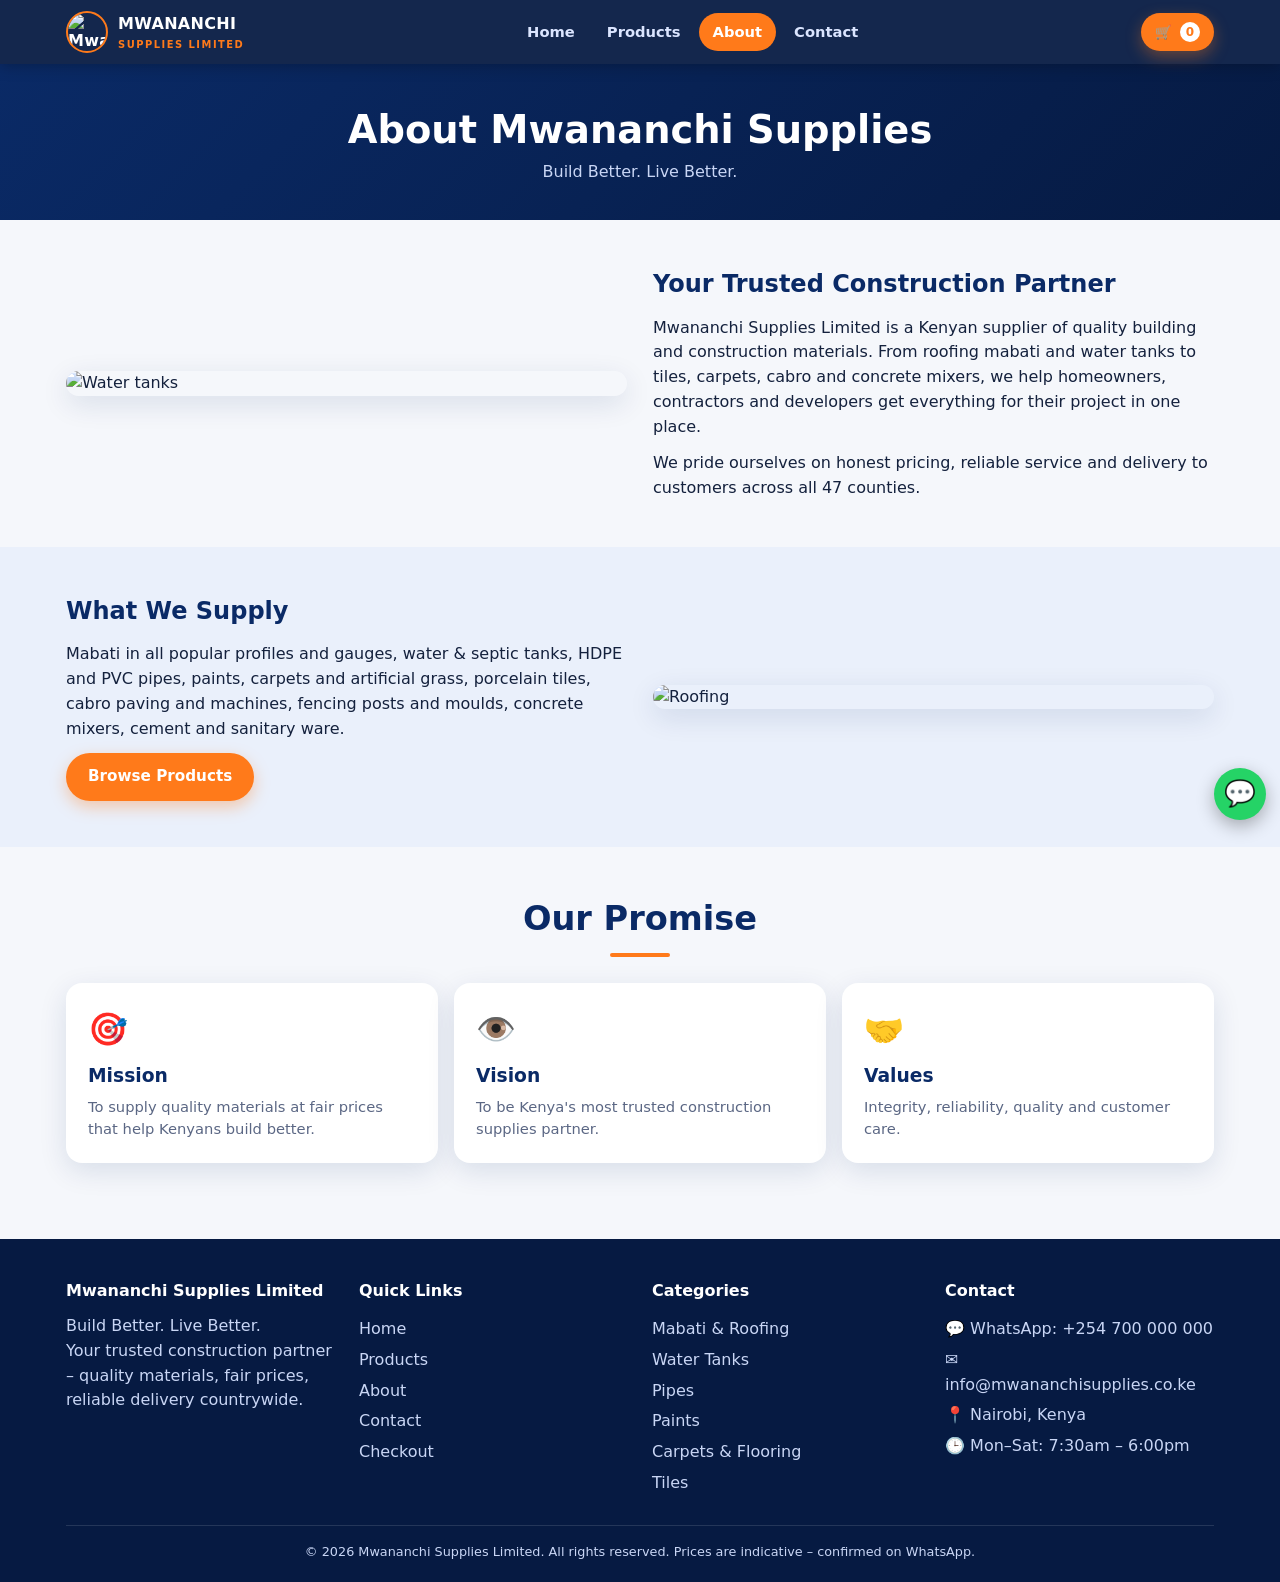
==== about.html @ becb3be1 "Add files via upload" ====
<!DOCTYPE html>
<html lang="en"><head><meta charset="utf-8"><meta name="viewport" content="width=device-width,initial-scale=1">
<title>About Us | Mwananchi Supplies Limited</title>
<meta name="description" content="Mwananchi Supplies Limited – quality building materials in Kenya: mabati, water tanks, pipes, paints, tiles, carpets, cabro, fencing and concrete mixers. Order on WhatsApp.">
<meta property="og:image" content="images/banner.jpg"><meta name="theme-color" content="#061a42">
<link rel="icon" href="images/favicon.png"><link rel="stylesheet" href="style.css"></head>
<body data-page="about">

<div class="ph"><h1>About Mwananchi Supplies</h1><p>Build Better. Live Better.</p></div>
<section><div class="wrap two"><img class="rv" src="images/p/38.jpg" alt="Water tanks"><div class="rv"><h2 style="color:var(--navy)">Your Trusted Construction Partner</h2>
<p style="margin:12px 0">Mwananchi Supplies Limited is a Kenyan supplier of quality building and construction materials. From roofing mabati and water tanks to tiles, carpets, cabro and concrete mixers, we help homeowners, contractors and developers get everything for their project in one place.</p>
<p>We pride ourselves on honest pricing, reliable service and delivery to customers across all 47 counties.</p></div></div></section>
<section style="background:#eaf0fb"><div class="wrap two"><div class="rv"><h2 style="color:var(--navy)">What We Supply</h2><p style="margin:12px 0">Mabati in all popular profiles and gauges, water & septic tanks, HDPE and PVC pipes, paints, carpets and artificial grass, porcelain tiles, cabro paving and machines, fencing posts and moulds, concrete mixers, cement and sanitary ware.</p><a class="btn" href="products.html">Browse Products</a></div><img class="rv" src="images/p/46.jpg" alt="Roofing"></div></section>
<section><div class="wrap"><div class="ttl rv"><h2>Our Promise</h2></div><div class="why"><div class="wc rv"><i>🎯</i><h3>Mission</h3><p>To supply quality materials at fair prices that help Kenyans build better.</p></div><div class="wc rv"><i>👁️</i><h3>Vision</h3><p>To be Kenya's most trusted construction supplies partner.</p></div><div class="wc rv"><i>🤝</i><h3>Values</h3><p>Integrity, reliability, quality and customer care.</p></div></div></div></section>
<script src="config.js"></script><script src="products.js"></script><script src="names.js"></script><script src="app.js"></script>
</body></html>
---- style.css ----
:root{--navy:#0a2a66;--navy2:#061a42;--or:#ff7a1a;--or2:#ff9a4d;--bg:#f5f7fb;--ink:#14213d;--mut:#5b6784;--card:#fff;--r:16px;--sh:0 8px 28px rgba(10,42,102,.12)}
*{box-sizing:border-box;margin:0;padding:0}html{scroll-behavior:smooth}
body{font-family:'Segoe UI',system-ui,-apple-system,Roboto,sans-serif;background:var(--bg);color:var(--ink);line-height:1.55;-webkit-tap-highlight-color:transparent}
img{max-width:100%;display:block}a{color:inherit;text-decoration:none}
.wrap{max-width:1180px;margin:0 auto;padding:0 16px}
/* page loader */
#pl{position:fixed;inset:0;background:var(--navy2);z-index:9999;display:grid;place-items:center;transition:opacity .5s,visibility .5s}
#pl.hide{opacity:0;visibility:hidden}
.pl-in{position:relative;width:110px;height:110px}
.pl-in img{width:78px;height:78px;border-radius:50%;position:absolute;inset:16px;animation:pulse 1.2s ease-in-out infinite}
.pl-in:before{content:"";position:absolute;inset:0;border-radius:50%;border:4px solid rgba(255,255,255,.15);border-top-color:var(--or);animation:spin .9s linear infinite}
@keyframes spin{to{transform:rotate(360deg)}}@keyframes pulse{50%{transform:scale(.88)}}
/* header */
header{position:sticky;top:0;z-index:100;background:rgba(6,26,66,.94);backdrop-filter:blur(10px);box-shadow:0 2px 14px rgba(0,0,0,.25)}
.nav{display:flex;align-items:center;justify-content:space-between;height:64px;gap:10px}
.brand{display:flex;align-items:center;gap:10px;color:#fff;font-weight:800;letter-spacing:.3px}
.brand img{width:42px;height:42px;border-radius:50%;border:2px solid var(--or)}
.brand small{display:block;color:var(--or);font-size:.62rem;letter-spacing:1.5px;font-weight:700}
.menu{display:flex;gap:4px}
.menu a{color:#dbe5ff;padding:8px 14px;border-radius:30px;font-weight:600;font-size:.92rem;transition:.25s}
.menu a:hover,.menu a.on{background:var(--or);color:#fff}
.hr{display:flex;align-items:center;gap:8px}
.cartbtn{position:relative;background:var(--or);color:#fff;border:0;border-radius:30px;padding:9px 14px;font-weight:700;cursor:pointer;display:flex;gap:6px;align-items:center}
.cartbtn b{background:#fff;color:var(--or);border-radius:50%;min-width:20px;height:20px;font-size:.75rem;display:grid;place-items:center}
.burger{display:none;background:none;border:0;color:#fff;font-size:1.7rem;cursor:pointer}
@media(max-width:820px){.burger{display:block}.menu{position:fixed;top:64px;left:0;right:0;background:var(--navy2);flex-direction:column;padding:12px;transform:translateY(-130%);transition:.35s;z-index:-1}.menu.open{transform:none}.menu a{padding:13px 16px}}
/* buttons + logo loader */
.btn{position:relative;display:inline-flex;align-items:center;justify-content:center;gap:8px;border:0;cursor:pointer;font-weight:700;font-size:.95rem;padding:12px 22px;border-radius:40px;background:var(--or);color:#fff;transition:transform .2s,box-shadow .2s,background .2s;box-shadow:0 6px 16px rgba(255,122,26,.35);font-family:inherit;overflow:hidden}
.btn:hover{transform:translateY(-2px);background:#ff6a00}.btn:active{transform:scale(.97)}
.btn.navy{background:var(--navy);box-shadow:0 6px 16px rgba(10,42,102,.3)}.btn.ghost{background:transparent;border:2px solid var(--or);color:var(--or);box-shadow:none}.btn.ghost:hover{background:var(--or);color:#fff}
.btn.wa{background:#25d366;box-shadow:0 6px 16px rgba(37,211,102,.35)}.btn.sm{padding:9px 14px;font-size:.85rem}.btn.block{width:100%}
.btn .ld{display:none;width:22px;height:22px;position:relative;flex:none}
.btn.loading .ld{display:inline-block}.btn.loading{pointer-events:none;opacity:.92}
.ld:before{content:"";position:absolute;inset:-2px;border-radius:50%;border:2.5px solid rgba(255,255,255,.35);border-top-color:#fff;animation:spin .7s linear infinite}
.ld img{width:100%;height:100%;border-radius:50%;animation:pulse .9s infinite}
.btn.ghost.loading .ld:before{border-color:rgba(255,122,26,.3);border-top-color:var(--or)}
/* hero */
.hero-b{position:relative;height:50vh;min-height:230px;background:var(--navy2);overflow:hidden}
.hero-b .bg{position:absolute;inset:-20px;background:url(images/banner.jpg) center/cover;filter:blur(18px) brightness(.7)}
.hero-b img.main{position:relative;z-index:1;width:100%;height:100%;object-fit:contain;animation:zin 1.2s ease both}
.hero-b:after{content:"";position:absolute;inset:0;z-index:2;background:linear-gradient(110deg,transparent 40%,rgba(255,255,255,.22) 50%,transparent 60%);transform:translateX(-120%);animation:shine 5s 1.5s infinite;pointer-events:none}
@keyframes zin{from{transform:scale(1.06);opacity:0}}@keyframes shine{to{transform:translateX(120%)}}
@media(max-width:700px){.hero-b{height:auto;aspect-ratio:16/9;min-height:0}}
.hero-cta{background:linear-gradient(135deg,var(--navy),var(--navy2));color:#fff;padding:28px 0;text-align:center}
.hero-cta h1{font-size:clamp(1.4rem,4vw,2.3rem);line-height:1.2}.hero-cta h1 span{color:var(--or)}
.hero-cta p{color:#c9d6f5;margin:10px auto 18px;max-width:640px}
.hero-cta .btns{display:flex;gap:10px;justify-content:center;flex-wrap:wrap}
.search{display:flex;max-width:520px;margin:16px auto 0;background:#fff;border-radius:40px;overflow:hidden}
.search input{flex:1;border:0;padding:13px 18px;font-size:1rem;outline:0;font-family:inherit}
.search button{border-radius:0}
/* sections */
section{padding:46px 0}.ttl{text-align:center;margin-bottom:26px}
.ttl h2{font-size:clamp(1.5rem,4vw,2.1rem);color:var(--navy)}.ttl h2:after{content:"";display:block;width:60px;height:4px;background:var(--or);border-radius:4px;margin:8px auto 0}
.ttl p{color:var(--mut);margin-top:8px}
.stats{background:var(--navy);color:#fff;padding:26px 0}
.stats .g{display:grid;grid-template-columns:repeat(4,1fr);gap:12px;text-align:center}
.stats b{font-size:clamp(1.5rem,5vw,2.4rem);color:var(--or);display:block}.stats span{font-size:.85rem;color:#c9d6f5}
@media(max-width:600px){.stats .g{grid-template-columns:repeat(2,1fr)}}
.cats{display:grid;grid-template-columns:repeat(auto-fill,minmax(150px,1fr));gap:14px}
.cat{background:var(--card);border-radius:var(--r);padding:20px 10px;text-align:center;box-shadow:var(--sh);font-weight:700;color:var(--navy);transition:.3s;border-bottom:4px solid transparent;cursor:pointer}
.cat i{font-style:normal;font-size:2rem;display:block;margin-bottom:6px;transition:.3s}
.cat:hover{transform:translateY(-6px);border-color:var(--or)}.cat:hover i{transform:scale(1.25) rotate(-6deg)}
.grid{display:grid;grid-template-columns:repeat(auto-fill,minmax(235px,1fr));gap:18px}
@media(max-width:520px){.grid{grid-template-columns:1fr 1fr;gap:10px}}
.pc{background:var(--card);border-radius:var(--r);overflow:hidden;box-shadow:var(--sh);display:flex;flex-direction:column;transition:.3s}
.pc:hover{transform:translateY(-6px);box-shadow:0 14px 34px rgba(10,42,102,.2)}
.pc .im{position:relative;aspect-ratio:1/1;overflow:hidden;background:#e8edf7;cursor:pointer}
.pc .im img{width:100%;height:100%;object-fit:cover;transition:transform .6s}.pc:hover .im img{transform:scale(1.09)}
.pc .im img.logo{object-fit:contain;padding:20%}
.tag{position:absolute;top:8px;left:8px;background:var(--or);color:#fff;font-size:.7rem;font-weight:800;padding:4px 10px;border-radius:20px}
.pb{padding:12px;display:flex;flex-direction:column;gap:7px;flex:1}
.pb h3{font-size:.95rem;color:var(--navy);line-height:1.3}
.pr{font-weight:800;color:var(--or);font-size:1.05rem}.pr small{color:var(--mut);font-weight:600;font-size:.72rem}
.pb select{width:100%;padding:9px;border-radius:10px;border:1.5px solid #d5dcee;font-family:inherit;background:#fff}
.pb .btn{margin-top:auto}
/* tools bar */
.tools{display:flex;gap:8px;overflow-x:auto;padding:4px 0 14px;scrollbar-width:none}.tools::-webkit-scrollbar{display:none}
.chip{flex:none;padding:9px 16px;border-radius:30px;background:#fff;border:1.5px solid #d5dcee;font-weight:700;color:var(--navy);cursor:pointer;font-family:inherit;transition:.25s}
.chip.on,.chip:hover{background:var(--navy);color:#fff;border-color:var(--navy)}
.why{display:grid;grid-template-columns:repeat(auto-fit,minmax(220px,1fr));gap:16px}
.wc{background:#fff;padding:22px;border-radius:var(--r);box-shadow:var(--sh);transition:.3s}.wc:hover{transform:translateY(-5px)}
.wc i{font-style:normal;font-size:2rem}.wc h3{color:var(--navy);margin:6px 0}.wc p{color:var(--mut);font-size:.92rem}
.band{background:linear-gradient(120deg,var(--or),#ff5e00);color:#fff;text-align:center;padding:40px 16px}
.band h2{margin-bottom:8px}.band .btn{background:#fff;color:var(--or);margin-top:14px}
.marq{overflow:hidden;background:var(--navy2);padding:12px 0;color:#fff;white-space:nowrap}
.marq div{display:inline-block;animation:mq 28s linear infinite;font-weight:700;letter-spacing:1px}.marq span{color:var(--or);margin:0 18px}
@keyframes mq{to{transform:translateX(-50%)}}
/* page header */
.ph{background:linear-gradient(135deg,var(--navy),var(--navy2));color:#fff;padding:36px 0;text-align:center}.ph h1{font-size:clamp(1.6rem,5vw,2.4rem)}.ph p{color:#c9d6f5}
.two{display:grid;grid-template-columns:1fr 1fr;gap:26px;align-items:center}@media(max-width:760px){.two{grid-template-columns:1fr}}
.two img{border-radius:var(--r);box-shadow:var(--sh)}
.box{background:#fff;border-radius:var(--r);padding:22px;box-shadow:var(--sh)}
.form label{display:block;font-weight:700;color:var(--navy);margin:12px 0 5px;font-size:.9rem}
.form input,.form select,.form textarea{width:100%;padding:13px;border:1.5px solid #d5dcee;border-radius:12px;font-size:1rem;font-family:inherit;outline:0;transition:.2s;background:#fff}
.form input:focus,.form select:focus,.form textarea:focus{border-color:var(--or);box-shadow:0 0 0 3px rgba(255,122,26,.18)}
.err{color:#d62828;font-size:.8rem;display:none}.bad+.err{display:block}.bad{border-color:#d62828!important}
.co{display:grid;grid-template-columns:1.1fr .9fr;gap:20px;align-items:start}@media(max-width:820px){.co{grid-template-columns:1fr}}
.ci{display:flex;gap:10px;align-items:center;padding:10px 0;border-bottom:1px solid #edf0f7}
.ci img{width:56px;height:56px;border-radius:10px;object-fit:cover;flex:none;background:#e8edf7}
.ci .t{flex:1;font-size:.88rem;font-weight:600}.ci .t small{display:block;color:var(--mut);font-weight:500}
.q{display:flex;align-items:center;gap:6px}.q button{width:28px;height:28px;border-radius:50%;border:0;background:#e8edf7;font-weight:800;cursor:pointer;color:var(--navy)}
.x{background:none;border:0;color:#d62828;cursor:pointer;font-size:1.1rem}
.tot{display:flex;justify-content:space-between;font-weight:800;font-size:1.15rem;padding-top:12px;color:var(--navy)}
.note{font-size:.8rem;color:var(--mut);margin-top:8px}
/* drawer & modal */
.ov{position:fixed;inset:0;background:rgba(6,26,66,.6);z-index:200;opacity:0;visibility:hidden;transition:.3s}.ov.show{opacity:1;visibility:visible}
.dr{position:fixed;top:0;right:0;bottom:0;width:min(400px,100%);background:#fff;z-index:210;transform:translateX(105%);transition:.35s;display:flex;flex-direction:column}.dr.show{transform:none}
.dr h3{padding:16px;background:var(--navy);color:#fff;display:flex;justify-content:space-between}.dr h3 button{background:none;border:0;color:#fff;font-size:1.4rem;cursor:pointer}
.dr .bd{flex:1;overflow:auto;padding:12px 16px}.dr .ft{padding:14px 16px;border-top:1px solid #edf0f7}
.md{position:fixed;left:50%;top:50%;transform:translate(-50%,-46%) scale(.96);width:min(760px,94vw);max-height:90vh;overflow:auto;background:#fff;border-radius:20px;z-index:220;opacity:0;visibility:hidden;transition:.3s;padding:18px}
.md.show{opacity:1;visibility:visible;transform:translate(-50%,-50%)}
.md .mg{display:grid;grid-template-columns:1fr 1fr;gap:18px}@media(max-width:640px){.md .mg{grid-template-columns:1fr}}
.md .main{width:100%;aspect-ratio:1;object-fit:cover;border-radius:14px}.th{display:flex;gap:6px;margin-top:8px;overflow:auto}.th img{width:56px;height:56px;object-fit:cover;border-radius:8px;cursor:pointer;border:2px solid transparent}.th img.on{border-color:var(--or)}
.mx{float:right;background:#e8edf7;border:0;border-radius:50%;width:34px;height:34px;font-size:1.1rem;cursor:pointer}
/* toasts + social proof */
#toast{position:fixed;bottom:84px;left:50%;transform:translate(-50%,30px);background:var(--navy);color:#fff;padding:11px 20px;border-radius:30px;z-index:400;opacity:0;transition:.35s;font-weight:600;font-size:.9rem;pointer-events:none}#toast.show{opacity:1;transform:translate(-50%,0)}
.sp{position:fixed;bottom:16px;z-index:300;background:#fff;border-left:5px solid var(--or);border-radius:12px;box-shadow:0 10px 30px rgba(0,0,0,.22);padding:9px 14px;max-width:250px;font-size:.78rem;line-height:1.35;display:flex;gap:9px;align-items:center;opacity:0;pointer-events:none;transition:transform .5s cubic-bezier(.2,.9,.3,1.2),opacity .5s}
.sp.l{left:12px;transform:translateX(-130%)}.sp.r{right:12px;transform:translateX(130%)}.sp.show{opacity:1;transform:none}
.sp img{width:34px;height:34px;border-radius:50%;flex:none}.sp b{color:var(--navy);display:block;font-size:.82rem}.sp em{font-style:normal;color:var(--or);font-weight:800;font-size:.7rem;letter-spacing:.3px}.sp small{color:var(--mut);font-size:.66rem}
.sp.o{border-color:#25a244}.sp.o em{color:#25a244}
.fab{position:fixed;right:14px;bottom:80px;z-index:150;display:flex;flex-direction:column;gap:10px}
.fab a,.fab button{width:52px;height:52px;border-radius:50%;border:0;display:grid;place-items:center;background:#25d366;color:#fff;font-size:1.6rem;box-shadow:0 6px 18px rgba(0,0,0,.3);cursor:pointer;animation:bob 2.5s infinite}.fab button{background:var(--navy);animation:none;display:none;font-size:1.2rem}.fab button.show{display:grid}
@keyframes bob{50%{transform:translateY(-6px)}}
footer{background:var(--navy2);color:#c9d6f5;padding:40px 0 20px;margin-top:30px}
footer .fg{display:grid;grid-template-columns:repeat(auto-fit,minmax(200px,1fr));gap:24px}footer h4{color:#fff;margin-bottom:10px}footer a{display:block;padding:3px 0}footer a:hover{color:var(--or)}
footer .cp{text-align:center;margin-top:26px;font-size:.8rem;border-top:1px solid rgba(255,255,255,.12);padding-top:16px}
.rv{opacity:0;transform:translateY(28px);transition:.7s}.rv.in{opacity:1;transform:none}
.empty{text-align:center;padding:30px;color:var(--mut)}
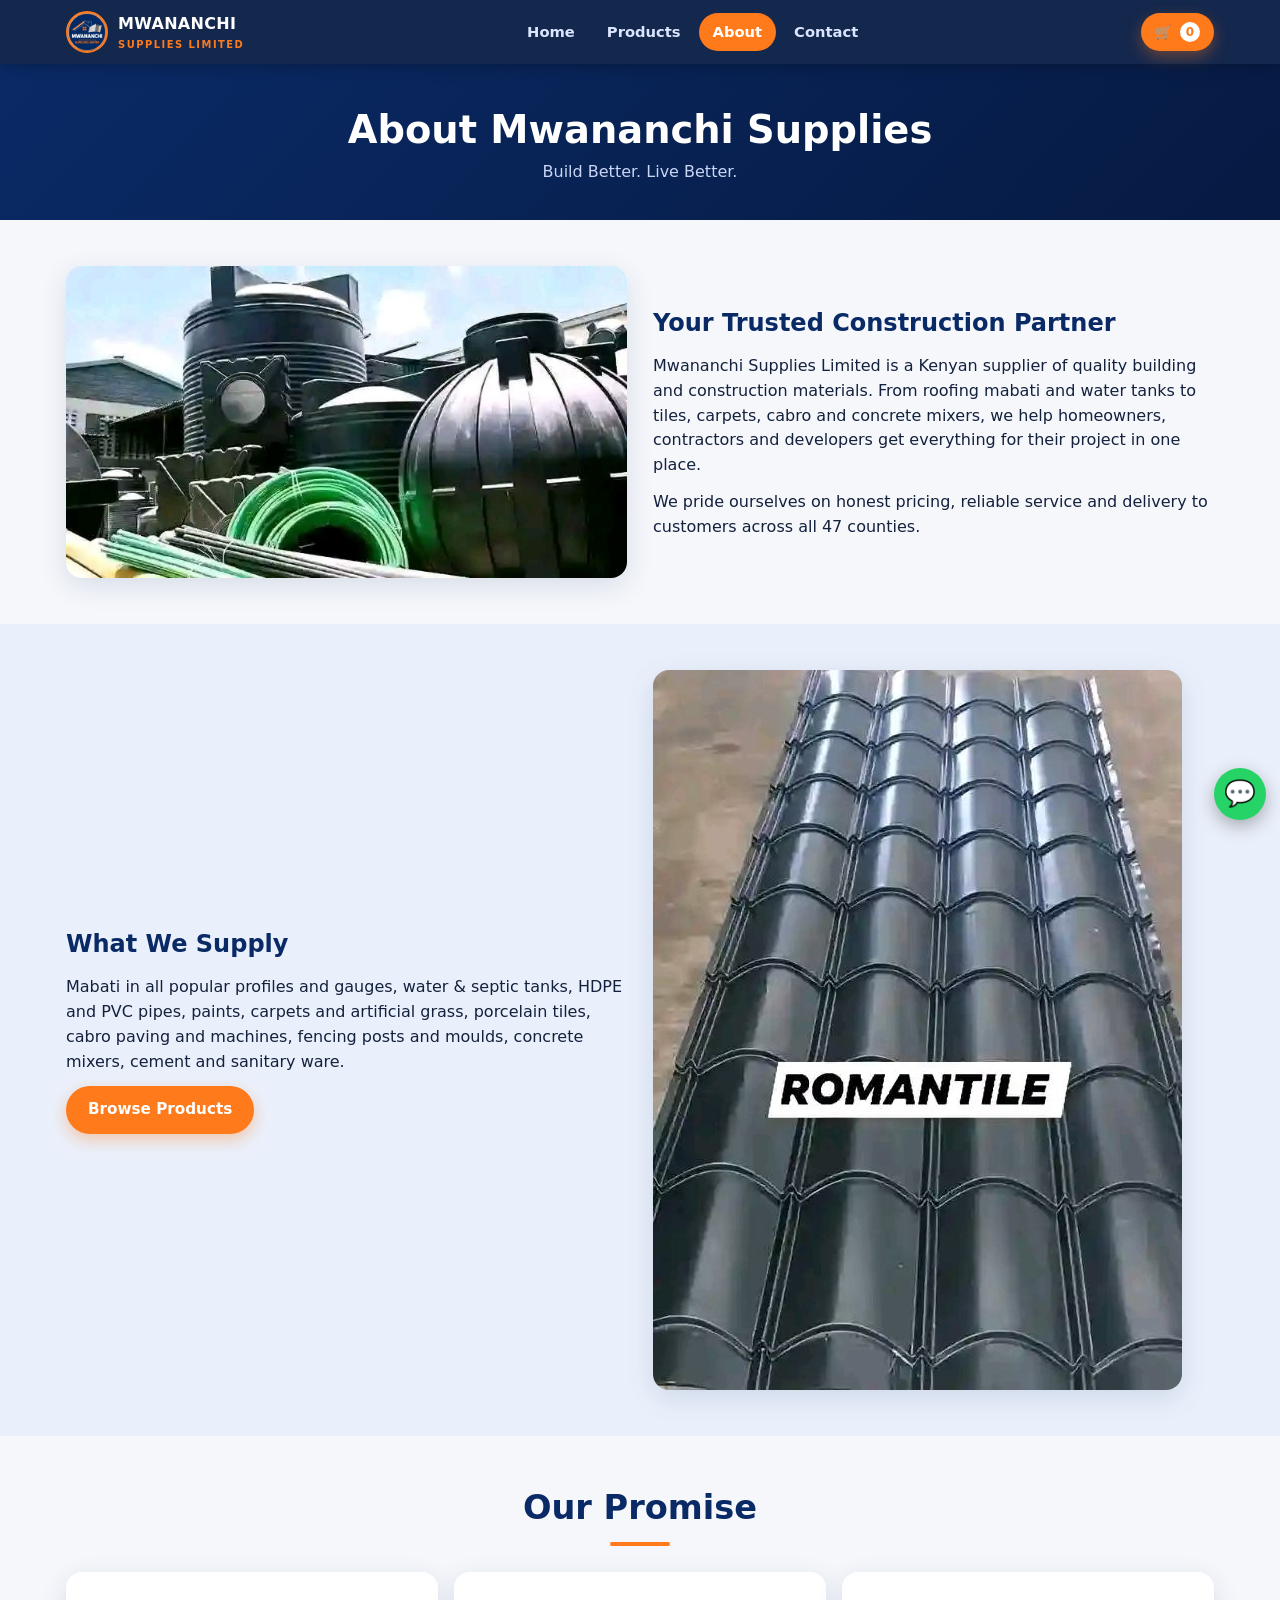
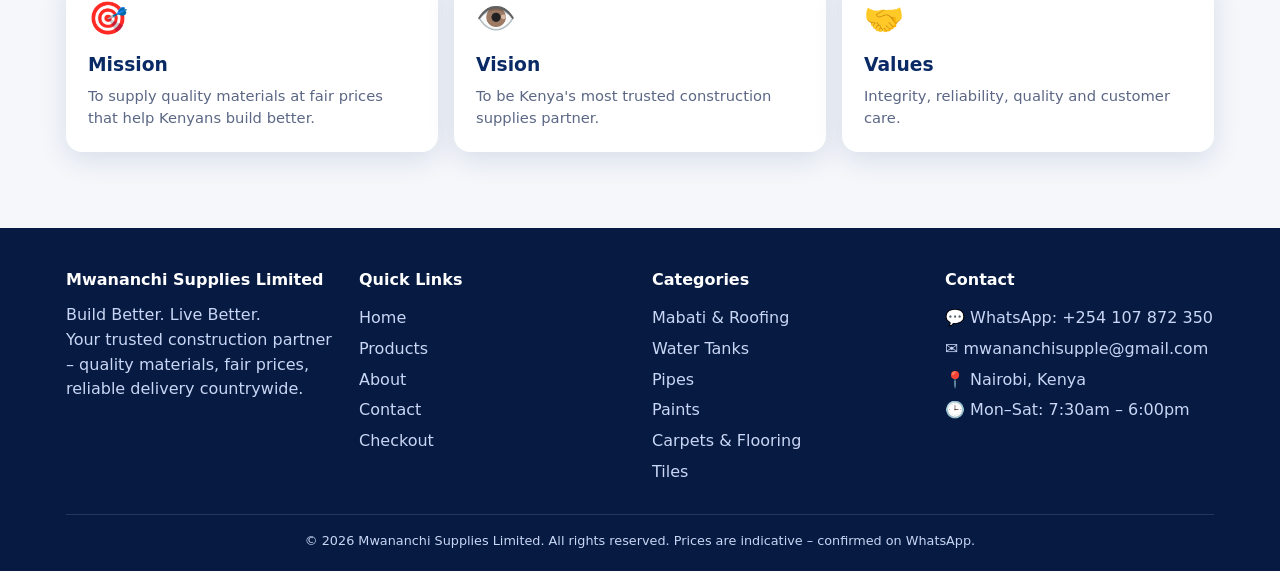
==== commit a5fb9c11: "Add files via upload" ====
--- a/about.html
+++ b/about.html
@@ -10,7 +10,7 @@
 <section><div class="wrap two"><img class="rv" src="images/p/38.jpg" alt="Water tanks"><div class="rv"><h2 style="color:var(--navy)">Your Trusted Construction Partner</h2>
 <p style="margin:12px 0">Mwananchi Supplies Limited is a Kenyan supplier of quality building and construction materials. From roofing mabati and water tanks to tiles, carpets, cabro and concrete mixers, we help homeowners, contractors and developers get everything for their project in one place.</p>
 <p>We pride ourselves on honest pricing, reliable service and delivery to customers across all 47 counties.</p></div></div></section>
-<section style="background:#eaf0fb"><div class="wrap two"><div class="rv"><h2 style="color:var(--navy)">What We Supply</h2><p style="margin:12px 0">Mabati in all popular profiles and gauges, water & septic tanks, HDPE and PVC pipes, paints, carpets and artificial grass, porcelain tiles, cabro paving and machines, fencing posts and moulds, concrete mixers, cement and sanitary ware.</p><a class="btn" href="products.html">Browse Products</a></div><img class="rv" src="images/p/46.jpg" alt="Roofing"></div></section>
+<section style="background:#eaf0fb"><div class="wrap two"><div class="rv"><h2 style="color:var(--navy)">What We Supply</h2><p style="margin:12px 0">Mabati in all popular profiles and gauges, water & septic tanks, HDPE and PVC pipes, paints, carpets and artificial grass, porcelain tiles, cabro paving and machines, fencing posts and moulds, concrete mixers, cement and sanitary ware.</p><a class="btn" href="products">Browse Products</a></div><img class="rv" src="images/p/46.jpg" alt="Roofing"></div></section>
 <section><div class="wrap"><div class="ttl rv"><h2>Our Promise</h2></div><div class="why"><div class="wc rv"><i>🎯</i><h3>Mission</h3><p>To supply quality materials at fair prices that help Kenyans build better.</p></div><div class="wc rv"><i>👁️</i><h3>Vision</h3><p>To be Kenya's most trusted construction supplies partner.</p></div><div class="wc rv"><i>🤝</i><h3>Values</h3><p>Integrity, reliability, quality and customer care.</p></div></div></div></section>
 <script src="config.js"></script><script src="products.js"></script><script src="names.js"></script><script src="app.js"></script>
 </body></html>
--- a/style.css
+++ b/style.css
@@ -37,8 +37,21 @@
 /* hero */
 .hero-b{position:relative;height:50vh;min-height:230px;background:var(--navy2);overflow:hidden}
 .hero-b .bg{position:absolute;inset:-20px;background:url(images/banner.jpg) center/cover;filter:blur(18px) brightness(.7)}
-.hero-b img.main{position:relative;z-index:1;width:100%;height:100%;object-fit:contain;animation:zin 1.2s ease both}
-.hero-b:after{content:"";position:absolute;inset:0;z-index:2;background:linear-gradient(110deg,transparent 40%,rgba(255,255,255,.22) 50%,transparent 60%);transform:translateX(-120%);animation:shine 5s 1.5s infinite;pointer-events:none}
+.hero-b .bg{filter:blur(18px) brightness(.45)}
+.hero-b .hv{position:absolute;inset:0;width:100%;height:100%;object-fit:cover;pointer-events:none}
+.hero-b .hv.base{z-index:0;filter:saturate(1.3) brightness(.9);opacity:.95}
+.hero-b .hv.over{z-index:2;mix-blend-mode:screen;opacity:.55;transform:scale(1.15);animation:drift 14s ease-in-out infinite alternate}
+.hero-b img.main{position:relative;z-index:1;width:100%;height:100%;object-fit:contain;animation:heroin 1.6s cubic-bezier(.2,.7,.2,1) both,kb 18s 1.6s ease-in-out infinite alternate;transform-origin:50% 55%;
+ -webkit-mask-image:radial-gradient(ellipse 95% 100% at 50% 50%,#000 78%,transparent 100%);mask-image:radial-gradient(ellipse 95% 100% at 50% 50%,#000 78%,transparent 100%);filter:drop-shadow(0 0 28px rgba(255,122,26,.35))}
+.hero-b .vig{position:absolute;inset:0;z-index:3;pointer-events:none;background:radial-gradient(ellipse at center,transparent 70%,rgba(6,26,66,.45) 100%)}
+.hero-b .embers{position:absolute;inset:0;z-index:3;pointer-events:none;overflow:hidden}
+.hero-b .embers i{position:absolute;bottom:-10px;width:4px;height:4px;border-radius:50%;background:var(--or2);box-shadow:0 0 10px 3px rgba(255,154,77,.8);opacity:0;animation:rise linear infinite}
+@keyframes heroin{from{opacity:0;transform:scale(1.12);filter:blur(10px) drop-shadow(0 0 0 transparent)}to{opacity:1;transform:scale(1)}}
+@keyframes kb{from{transform:scale(1)}to{transform:scale(1.045) translateY(-1%)}}
+@keyframes drift{from{transform:scale(1.15) translateX(-2%)}to{transform:scale(1.3) translateX(2%)}}
+@keyframes rise{0%{opacity:0;transform:translateY(0) translateX(0)}15%{opacity:.9}100%{opacity:0;transform:translateY(-48vh) translateX(var(--dx,20px))}}
+@media(prefers-reduced-motion:reduce){.hero-b .hv.over,.hero-b .embers{display:none}.hero-b img.main{animation:none}}
+.hero-b:after{content:"";position:absolute;inset:0;z-index:4;background:linear-gradient(110deg,transparent 40%,rgba(255,255,255,.22) 50%,transparent 60%);transform:translateX(-120%);animation:shine 5s 1.5s infinite;pointer-events:none}
 @keyframes zin{from{transform:scale(1.06);opacity:0}}@keyframes shine{to{transform:translateX(120%)}}
 @media(max-width:700px){.hero-b{height:auto;aspect-ratio:16/9;min-height:0}}
 .hero-cta{background:linear-gradient(135deg,var(--navy),var(--navy2));color:#fff;padding:28px 0;text-align:center}
@@ -126,3 +139,12 @@
 footer .cp{text-align:center;margin-top:26px;font-size:.8rem;border-top:1px solid rgba(255,255,255,.12);padding-top:16px}
 .rv{opacity:0;transform:translateY(28px);transition:.7s}.rv.in{opacity:1;transform:none}
 .empty{text-align:center;padding:30px;color:var(--mut)}
+
+/* live price + quantity */
+.pw{min-height:24px}.pw .pr small{display:inline}
+.qs{display:flex;align-items:center;gap:0;width:max-content;border:1.5px solid #d5dcee;border-radius:10px;overflow:hidden;background:#fff}
+.qs button{width:34px;height:34px;border:0;background:#e8edf7;color:var(--navy);font-size:1.1rem;font-weight:800;cursor:pointer}
+.qs button:active{background:var(--or);color:#fff}
+.qs .qn{width:54px;height:34px;border:0;text-align:center;font:700 .95rem inherit;font-family:inherit;-moz-appearance:textfield;outline:0}
+.qs .qn::-webkit-outer-spin-button,.qs .qn::-webkit-inner-spin-button{-webkit-appearance:none;margin:0}
+.pw .pr{transition:transform .2s}
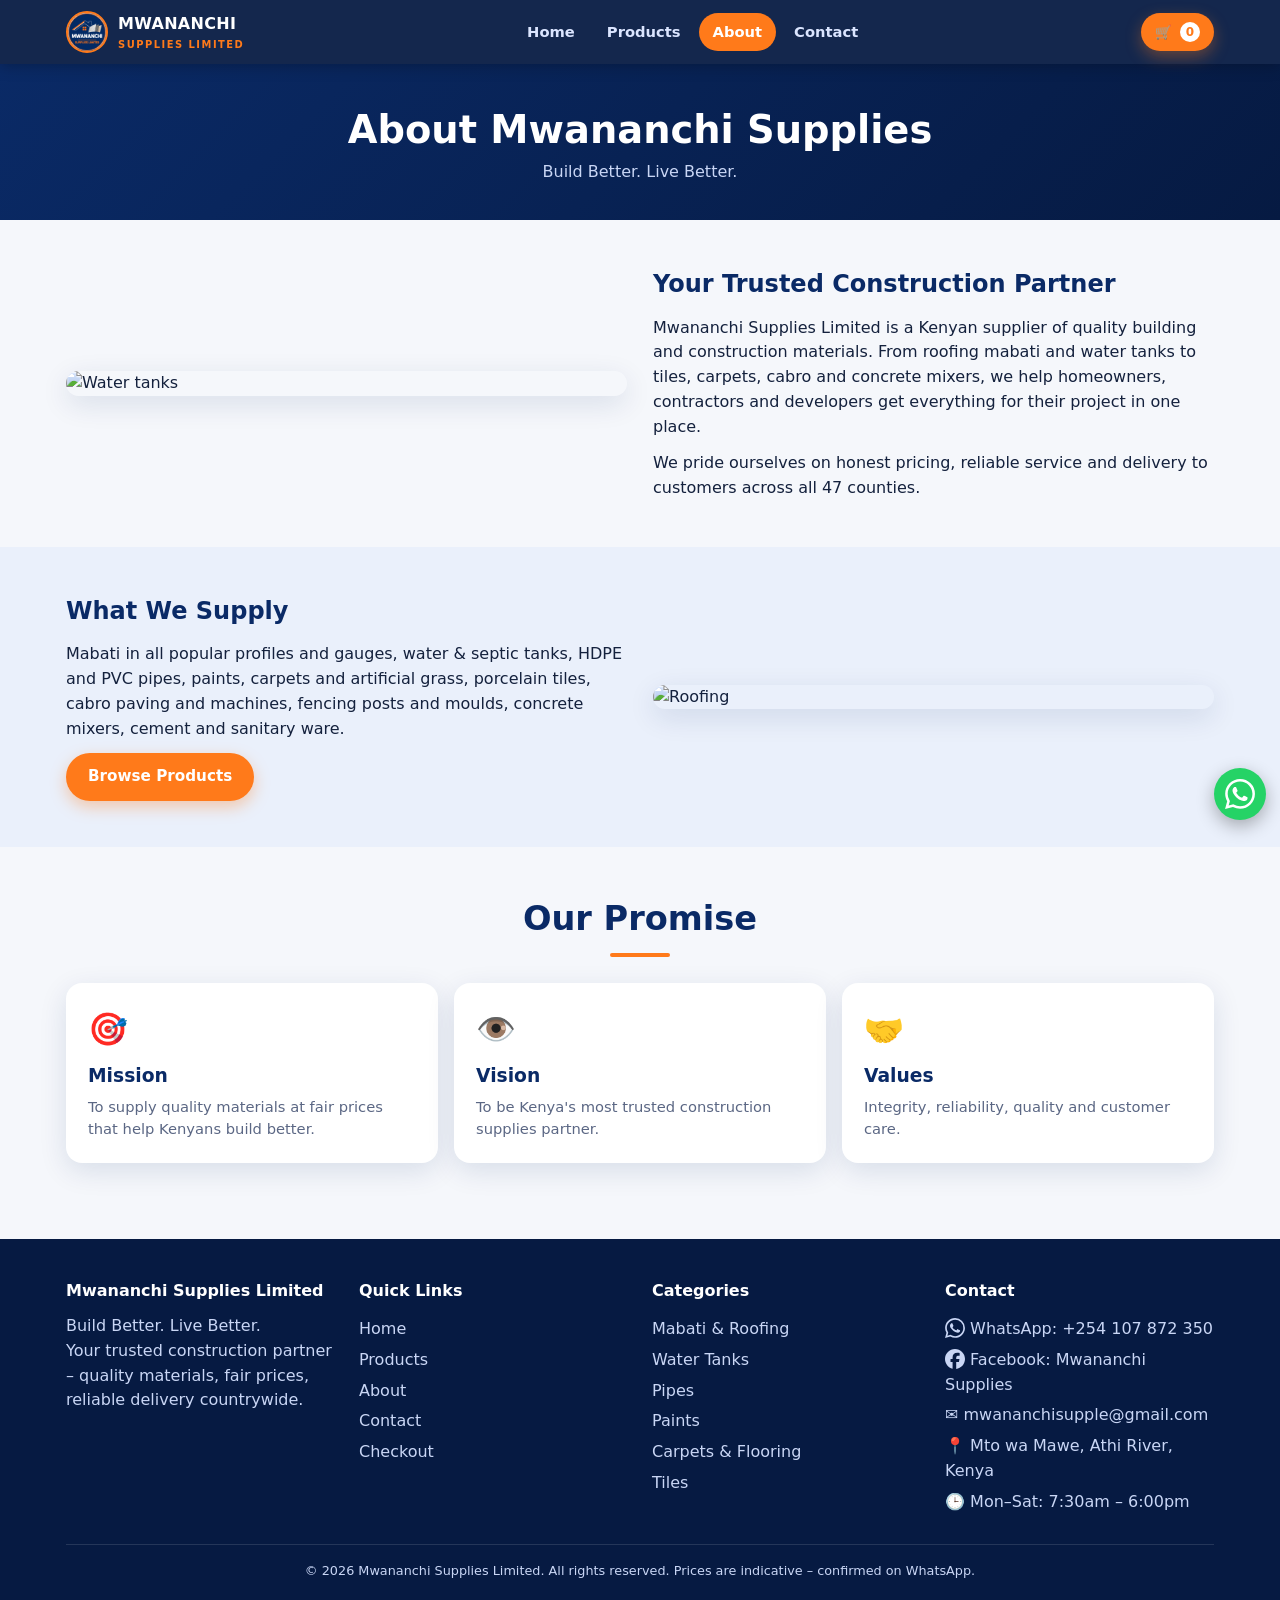
==== commit cd866ef9: "Add files via upload" ====
--- a/about.html
+++ b/about.html
@@ -1,9 +1,16 @@
 <!DOCTYPE html>
 <html lang="en"><head><meta charset="utf-8"><meta name="viewport" content="width=device-width,initial-scale=1">
-<title>About Us | Mwananchi Supplies Limited</title>
-<meta name="description" content="Mwananchi Supplies Limited – quality building materials in Kenya: mabati, water tanks, pipes, paints, tiles, carpets, cabro, fencing and concrete mixers. Order on WhatsApp.">
-<meta property="og:image" content="images/banner.jpg"><meta name="theme-color" content="#061a42">
-<link rel="icon" href="images/favicon.png"><link rel="stylesheet" href="style.css"></head>
+<title>About Us | Mwananchi Supplies Limited, Athi River</title>
+<meta name="description" content="Learn about Mwananchi Supplies Limited, an Athi River supplier of roofing, water tanks, pipes, paints, tiles and construction materials for homes and contractors across Kenya.">
+<meta name="robots" content="index,follow,max-image-preview:large">
+<link rel="canonical" href="https://mwananchisupplies.co.ke/about">
+<meta property="og:type" content="website"><meta property="og:site_name" content="Mwananchi Supplies Limited"><meta property="og:locale" content="en_KE">
+<meta property="og:title" content="About Us | Mwananchi Supplies Limited, Athi River"><meta property="og:description" content="Learn about Mwananchi Supplies Limited, an Athi River supplier of roofing, water tanks, pipes, paints, tiles and construction materials for homes and contractors across Kenya."><meta property="og:url" content="https://mwananchisupplies.co.ke/about">
+<meta property="og:image" content="https://mwananchisupplies.co.ke/images/og-image.jpg"><meta property="og:image:width" content="1200"><meta property="og:image:height" content="630"><meta property="og:image:alt" content="Mwananchi Supplies Limited logo">
+<meta name="twitter:card" content="summary_large_image"><meta name="twitter:title" content="About Us | Mwananchi Supplies Limited, Athi River"><meta name="twitter:description" content="Learn about Mwananchi Supplies Limited, an Athi River supplier of roofing, water tanks, pipes, paints, tiles and construction materials for homes and contractors across Kenya."><meta name="twitter:image" content="https://mwananchisupplies.co.ke/images/og-image.jpg">
+<meta name="theme-color" content="#061a42">
+<link rel="icon" href="/favicon.ico" sizes="48x48"><link rel="icon" type="image/png" sizes="48x48" href="/images/favicon-48.png"><link rel="icon" type="image/png" sizes="192x192" href="/images/favicon-192.png"><link rel="apple-touch-icon" href="/images/apple-touch-icon.png">
+<link rel="stylesheet" href="style.css"></head>
 <body data-page="about">
 
 <div class="ph"><h1>About Mwananchi Supplies</h1><p>Build Better. Live Better.</p></div>
--- a/style.css
+++ b/style.css
@@ -148,3 +148,10 @@
 .qs .qn{width:54px;height:34px;border:0;text-align:center;font:700 .95rem inherit;font-family:inherit;-moz-appearance:textfield;outline:0}
 .qs .qn::-webkit-outer-spin-button,.qs .qn::-webkit-inner-spin-button{-webkit-appearance:none;margin:0}
 .pw .pr{transition:transform .2s}
+
+.wai,.fbi{display:inline-block;width:1.25em;height:1.25em;vertical-align:-.25em;background:currentColor;-webkit-mask:center/contain no-repeat;mask:center/contain no-repeat}
+.wai{-webkit-mask-image:url("data:image/svg+xml,%3Csvg%20xmlns%3D%27http%3A%2F%2Fwww.w3.org%2F2000%2Fsvg%27%20viewBox%3D%270%200%2024%2024%27%3E%3Cpath%20d%3D%27M17.472%2014.382c-.297-.149-1.758-.867-2.03-.967-.273-.099-.471-.148-.67.15-.197.297-.767.966-.94%201.164-.173.199-.347.223-.644.075-.297-.15-1.255-.463-2.39-1.475-.883-.788-1.48-1.761-1.653-2.059-.173-.297-.018-.458.13-.606.134-.133.298-.347.446-.52.149-.174.198-.298.298-.497.099-.198.05-.371-.025-.52-.075-.149-.669-1.612-.916-2.207-.242-.579-.487-.5-.669-.51-.173-.008-.371-.01-.57-.01-.198%200-.52.074-.792.372-.272.297-1.04%201.016-1.04%202.479%200%201.462%201.065%202.875%201.213%203.074.149.198%202.096%203.2%205.077%204.487.709.306%201.262.489%201.694.625.712.227%201.36.195%201.871.118.571-.085%201.758-.719%202.006-1.413.248-.694.248-1.289.173-1.413-.074-.124-.272-.198-.57-.347m-5.421%207.403h-.004a9.87%209.87%200%2001-5.031-1.378l-.361-.214-3.741.982.998-3.648-.235-.374a9.86%209.86%200%2001-1.51-5.26c.001-5.45%204.436-9.884%209.888-9.884%202.64%200%205.122%201.03%206.988%202.898a9.825%209.825%200%20012.893%206.994c-.003%205.45-4.437%209.884-9.885%209.884m8.413-18.297A11.815%2011.815%200%200012.05%200C5.495%200%20.16%205.335.157%2011.892c0%202.096.547%204.142%201.588%205.945L.057%2024l6.305-1.654a11.882%2011.882%200%20005.683%201.448h.005c6.554%200%2011.89-5.335%2011.893-11.893a11.821%2011.821%200%2000-3.48-8.413Z%27%2F%3E%3C%2Fsvg%3E");mask-image:url("data:image/svg+xml,%3Csvg%20xmlns%3D%27http%3A%2F%2Fwww.w3.org%2F2000%2Fsvg%27%20viewBox%3D%270%200%2024%2024%27%3E%3Cpath%20d%3D%27M17.472%2014.382c-.297-.149-1.758-.867-2.03-.967-.273-.099-.471-.148-.67.15-.197.297-.767.966-.94%201.164-.173.199-.347.223-.644.075-.297-.15-1.255-.463-2.39-1.475-.883-.788-1.48-1.761-1.653-2.059-.173-.297-.018-.458.13-.606.134-.133.298-.347.446-.52.149-.174.198-.298.298-.497.099-.198.05-.371-.025-.52-.075-.149-.669-1.612-.916-2.207-.242-.579-.487-.5-.669-.51-.173-.008-.371-.01-.57-.01-.198%200-.52.074-.792.372-.272.297-1.04%201.016-1.04%202.479%200%201.462%201.065%202.875%201.213%203.074.149.198%202.096%203.2%205.077%204.487.709.306%201.262.489%201.694.625.712.227%201.36.195%201.871.118.571-.085%201.758-.719%202.006-1.413.248-.694.248-1.289.173-1.413-.074-.124-.272-.198-.57-.347m-5.421%207.403h-.004a9.87%209.87%200%2001-5.031-1.378l-.361-.214-3.741.982.998-3.648-.235-.374a9.86%209.86%200%2001-1.51-5.26c.001-5.45%204.436-9.884%209.888-9.884%202.64%200%205.122%201.03%206.988%202.898a9.825%209.825%200%20012.893%206.994c-.003%205.45-4.437%209.884-9.885%209.884m8.413-18.297A11.815%2011.815%200%200012.05%200C5.495%200%20.16%205.335.157%2011.892c0%202.096.547%204.142%201.588%205.945L.057%2024l6.305-1.654a11.882%2011.882%200%20005.683%201.448h.005c6.554%200%2011.89-5.335%2011.893-11.893a11.821%2011.821%200%2000-3.48-8.413Z%27%2F%3E%3C%2Fsvg%3E")}
+.fbi{-webkit-mask-image:url("data:image/svg+xml,%3Csvg%20xmlns%3D%27http%3A%2F%2Fwww.w3.org%2F2000%2Fsvg%27%20viewBox%3D%270%200%2024%2024%27%3E%3Cpath%20d%3D%27M9.101%2023.691v-7.98H6.627v-3.667h2.474v-1.58c0-4.085%201.848-5.978%205.858-5.978.401%200%20.955.042%201.468.103a8.68%208.68%200%200%201%201.141.195v3.325a8.623%208.623%200%200%200-.653-.036%2026.805%2026.805%200%200%200-.733-.009c-.707%200-1.259.096-1.675.309a1.686%201.686%200%200%200-.679.622c-.258.42-.374.995-.374%201.752v1.297h3.919l-.386%202.103-.287%201.564h-3.246v8.245C19.396%2023.238%2024%2018.179%2024%2012.044c0-6.627-5.373-12-12-12s-12%205.373-12%2012c0%205.628%203.874%2010.35%209.101%2011.647Z%27%2F%3E%3C%2Fsvg%3E");mask-image:url("data:image/svg+xml,%3Csvg%20xmlns%3D%27http%3A%2F%2Fwww.w3.org%2F2000%2Fsvg%27%20viewBox%3D%270%200%2024%2024%27%3E%3Cpath%20d%3D%27M9.101%2023.691v-7.98H6.627v-3.667h2.474v-1.58c0-4.085%201.848-5.978%205.858-5.978.401%200%20.955.042%201.468.103a8.68%208.68%200%200%201%201.141.195v3.325a8.623%208.623%200%200%200-.653-.036%2026.805%2026.805%200%200%200-.733-.009c-.707%200-1.259.096-1.675.309a1.686%201.686%200%200%200-.679.622c-.258.42-.374.995-.374%201.752v1.297h3.919l-.386%202.103-.287%201.564h-3.246v8.245C19.396%2023.238%2024%2018.179%2024%2012.044c0-6.627-5.373-12-12-12s-12%205.373-12%2012c0%205.628%203.874%2010.35%209.101%2011.647Z%27%2F%3E%3C%2Fsvg%3E")}
+.wai.g{background:#25d366;width:1em;height:1em}
+.fab a .wai{width:30px;height:30px;vertical-align:middle}
+.btn.fb{background:#1877f2;box-shadow:0 6px 16px rgba(24,119,242,.35)}
